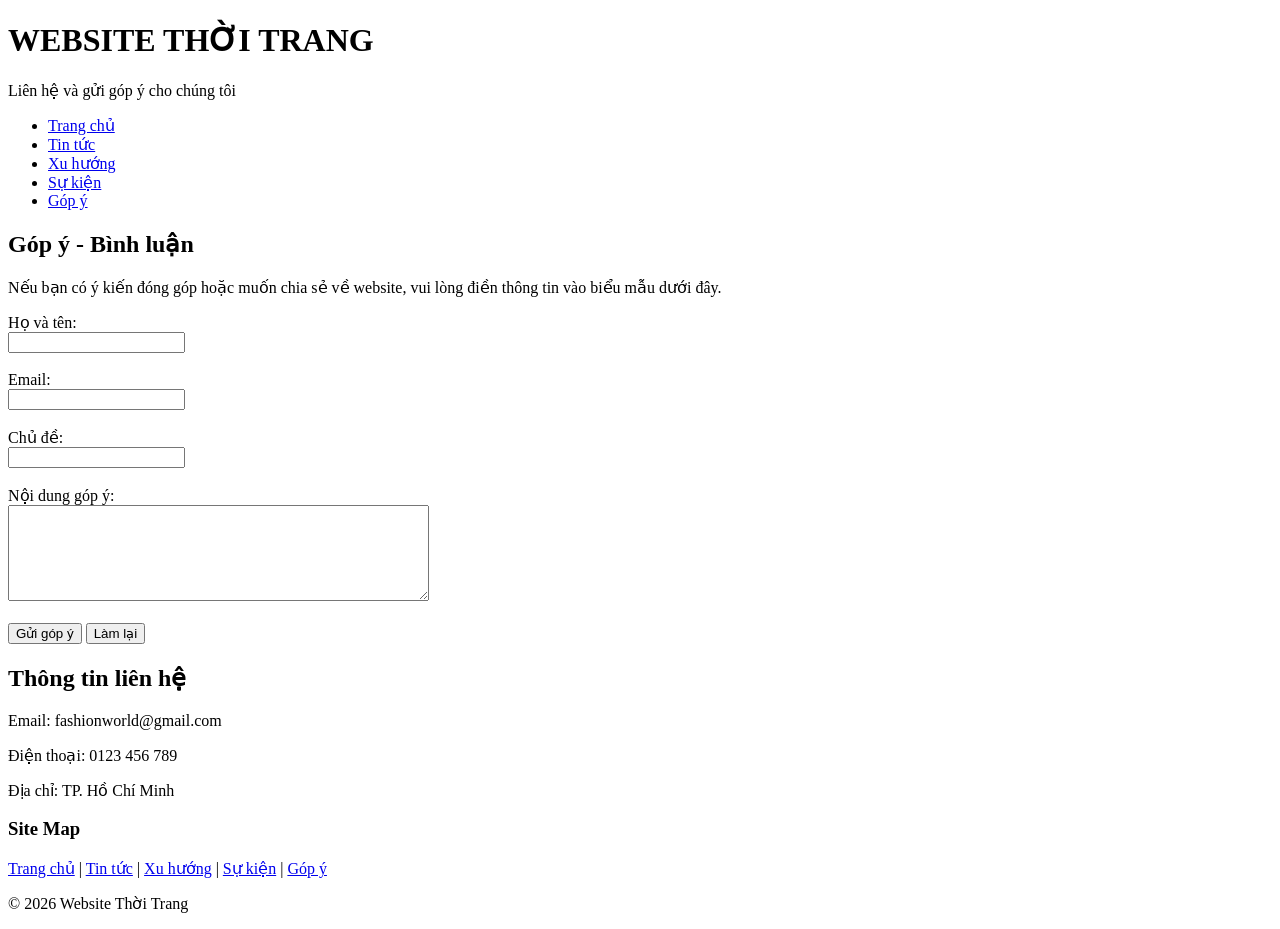
==== html/contact.html @ 02800003 "Create contact.html" ====
<!DOCTYPE html>
<html lang="vi">
<head>
    <meta charset="UTF-8">
    <meta name="viewport" content="width=device-width, initial-scale=1.0">
    <title>Góp Ý</title>

    <link rel="stylesheet" href="style.css">
</head>

<body>

    <!-- HEADER -->
    <header>
        <h1>WEBSITE THỜI TRANG</h1>
        <p>Liên hệ và gửi góp ý cho chúng tôi</p>
    </header>

    <!-- MENU -->
    <nav>
        <ul>
            <li><a href="index.html">Trang chủ</a></li>
            <li><a href="news.html">Tin tức</a></li>
            <li><a href="trend.html">Xu hướng</a></li>
            <li><a href="event.html">Sự kiện</a></li>
            <li><a href="contact.html">Góp ý</a></li>
        </ul>
    </nav>

    <!-- NỘI DUNG -->
    <main>

        <section>

            <h2>Góp ý - Bình luận</h2>

            <p>
                Nếu bạn có ý kiến đóng góp hoặc muốn chia sẻ về website,
                vui lòng điền thông tin vào biểu mẫu dưới đây.
            </p>

            <form id="contactForm">

                <label for="name">Họ và tên:</label><br>
                <input type="text" id="name" name="name" required><br><br>

                <label for="email">Email:</label><br>
                <input type="email" id="email" name="email" required><br><br>

                <label for="subject">Chủ đề:</label><br>
                <input type="text" id="subject" name="subject"><br><br>

                <label for="message">Nội dung góp ý:</label><br>
                <textarea id="message" name="message" rows="6" cols="50" required></textarea><br><br>

                <button type="submit">Gửi góp ý</button>
                <button type="reset">Làm lại</button>

            </form>

        </section>

        <aside>

            <h2>Thông tin liên hệ</h2>

            <p>Email: fashionworld@gmail.com</p>

            <p>Điện thoại: 0123 456 789</p>

            <p>Địa chỉ: TP. Hồ Chí Minh</p>

        </aside>

    </main>

    <!-- FOOTER -->
    <footer>

        <h3>Site Map</h3>

        <p>
            <a href="index.html">Trang chủ</a> |
            <a href="news.html">Tin tức</a> |
            <a href="trend.html">Xu hướng</a> |
            <a href="event.html">Sự kiện</a> |
            <a href="contact.html">Góp ý</a>
        </p>

        <p>&copy; 2026 Website Thời Trang</p>

    </footer>

    <script src="script.js"></script>

</body>
</html>
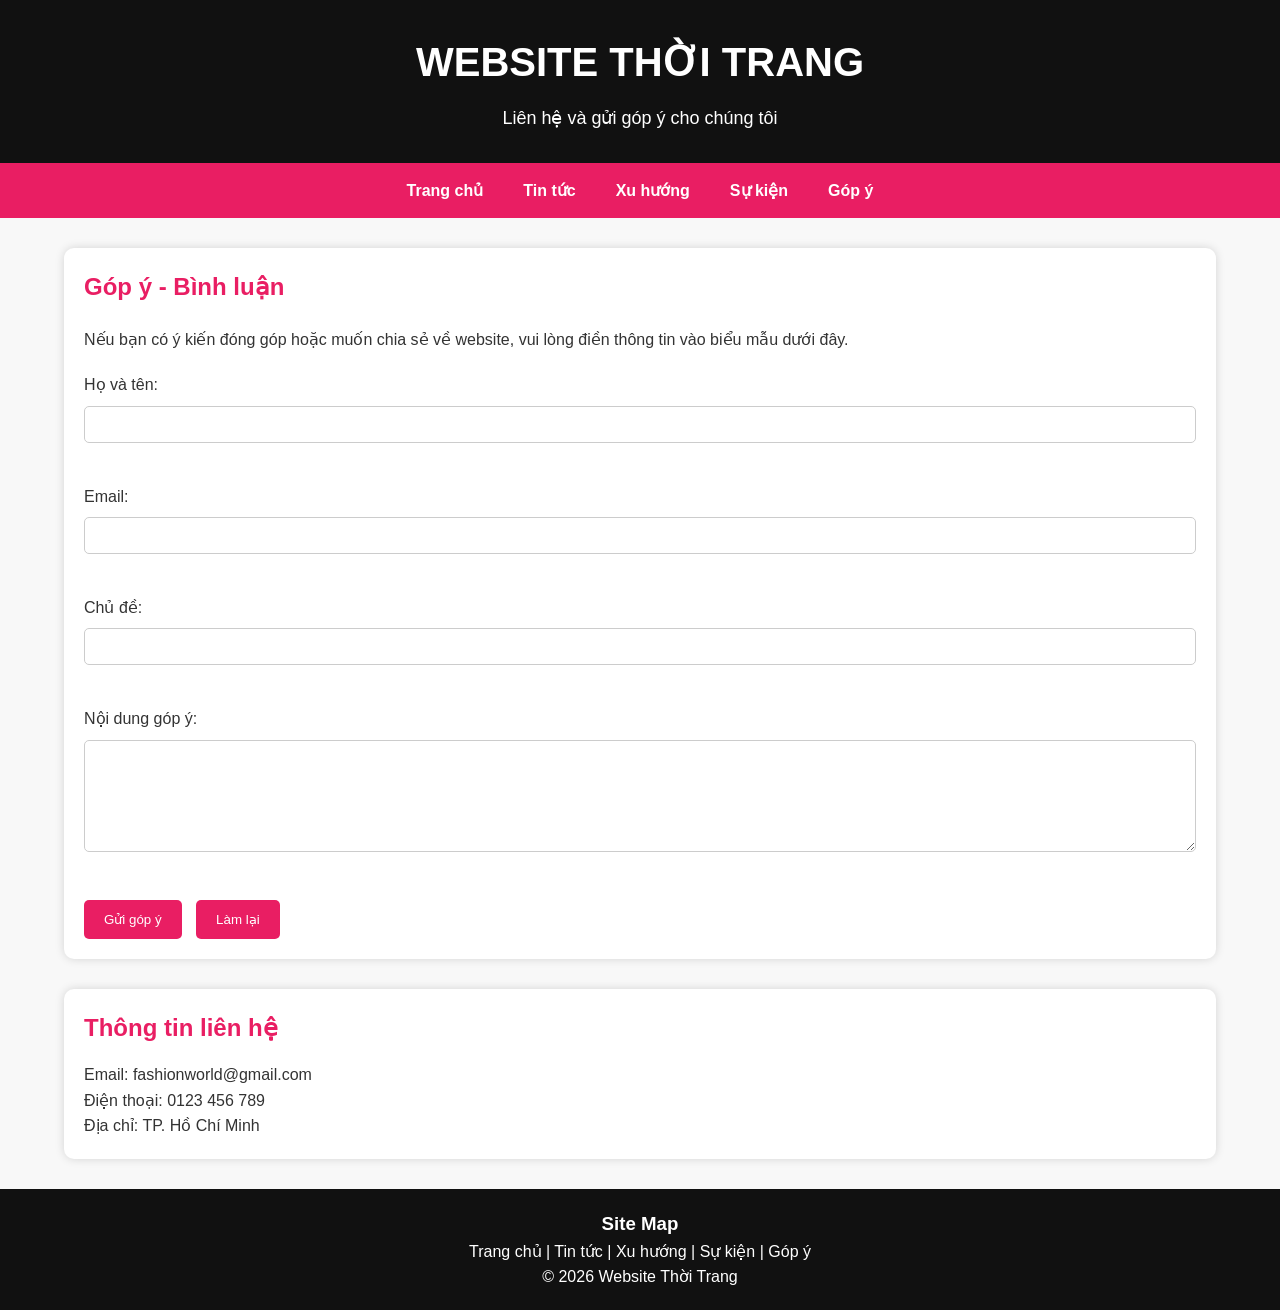
==== commit 7421e3f1: "Update contact.html" ====
--- a/html/contact.html
+++ b/html/contact.html
@@ -5,7 +5,7 @@
     <meta name="viewport" content="width=device-width, initial-scale=1.0">
     <title>Góp Ý</title>
 
-    <link rel="stylesheet" href="style.css">
+    <link rel="stylesheet" href="../css/style.css">
 </head>
 
 <body>
--- a/css/style.css
+++ b/css/style.css
@@ -0,0 +1,201 @@
+/* RESET */
+*{
+    margin:0;
+    padding:0;
+    box-sizing:border-box;
+}
+
+/* BODY */
+body{
+    font-family: Arial, Helvetica, sans-serif;
+    background:#f8f8f8;
+    color:#333;
+    line-height:1.6;
+}
+
+/* HEADER */
+header{
+    background:#111;
+    color:white;
+    text-align:center;
+    padding:30px;
+}
+
+header h1{
+    font-size:40px;
+    margin-bottom:10px;
+}
+
+header p{
+    font-size:18px;
+}
+
+/* MENU */
+nav{
+    background:#e91e63;
+}
+
+nav ul{
+    display:flex;
+    justify-content:center;
+    list-style:none;
+}
+
+nav ul li{
+    margin:0 20px;
+}
+
+nav ul li a{
+    display:block;
+    color:white;
+    text-decoration:none;
+    padding:15px 0;
+    font-weight:bold;
+}
+
+nav ul li a:hover{
+    color:yellow;
+}
+
+/* MAIN */
+main{
+    width:90%;
+    max-width:1200px;
+    margin:30px auto;
+}
+
+/* SECTION */
+section{
+    background:white;
+    padding:20px;
+    margin-bottom:30px;
+    border-radius:10px;
+    box-shadow:0 0 10px rgba(0,0,0,0.15);
+}
+
+section h2{
+    color:#e91e63;
+    margin-bottom:20px;
+}
+
+/* ARTICLE */
+article{
+    margin-bottom:30px;
+}
+
+article h3{
+    margin-bottom:15px;
+}
+
+article img{
+    width:100%;
+    max-width:500px;
+    display:block;
+    margin:15px auto;
+    border-radius:8px;
+}
+
+article p{
+    text-align:justify;
+}
+
+/* ASIDE */
+aside{
+    background:white;
+    padding:20px;
+    border-radius:10px;
+    box-shadow:0 0 10px rgba(0,0,0,0.15);
+    margin-bottom:30px;
+}
+
+aside h2{
+    color:#e91e63;
+    margin-bottom:15px;
+}
+
+aside ul{
+    padding-left:20px;
+}
+
+aside ul li{
+    margin-bottom:10px;
+}
+
+/* FORM */
+form{
+    margin-top:20px;
+}
+
+input,
+textarea{
+    width:100%;
+    padding:10px;
+    margin-top:8px;
+    margin-bottom:15px;
+    border:1px solid #ccc;
+    border-radius:5px;
+}
+
+button{
+    background:#e91e63;
+    color:white;
+    border:none;
+    padding:12px 20px;
+    cursor:pointer;
+    border-radius:5px;
+    margin-right:10px;
+}
+
+button:hover{
+    background:#c2185b;
+}
+
+/* LINK */
+a{
+    color:#e91e63;
+}
+
+a:hover{
+    color:#000;
+}
+
+/* FOOTER */
+footer{
+    background:#111;
+    color:white;
+    text-align:center;
+    padding:20px;
+    margin-top:30px;
+}
+
+footer a{
+    color:white;
+    text-decoration:none;
+}
+
+footer a:hover{
+    color:yellow;
+}
+
+/* HR */
+hr{
+    margin:30px 0;
+}
+
+/* RESPONSIVE */
+@media(max-width:768px){
+
+nav ul{
+    flex-direction:column;
+    text-align:center;
+}
+
+nav ul li{
+    margin:10px 0;
+}
+
+header h1{
+    font-size:28px;
+}
+
+}
